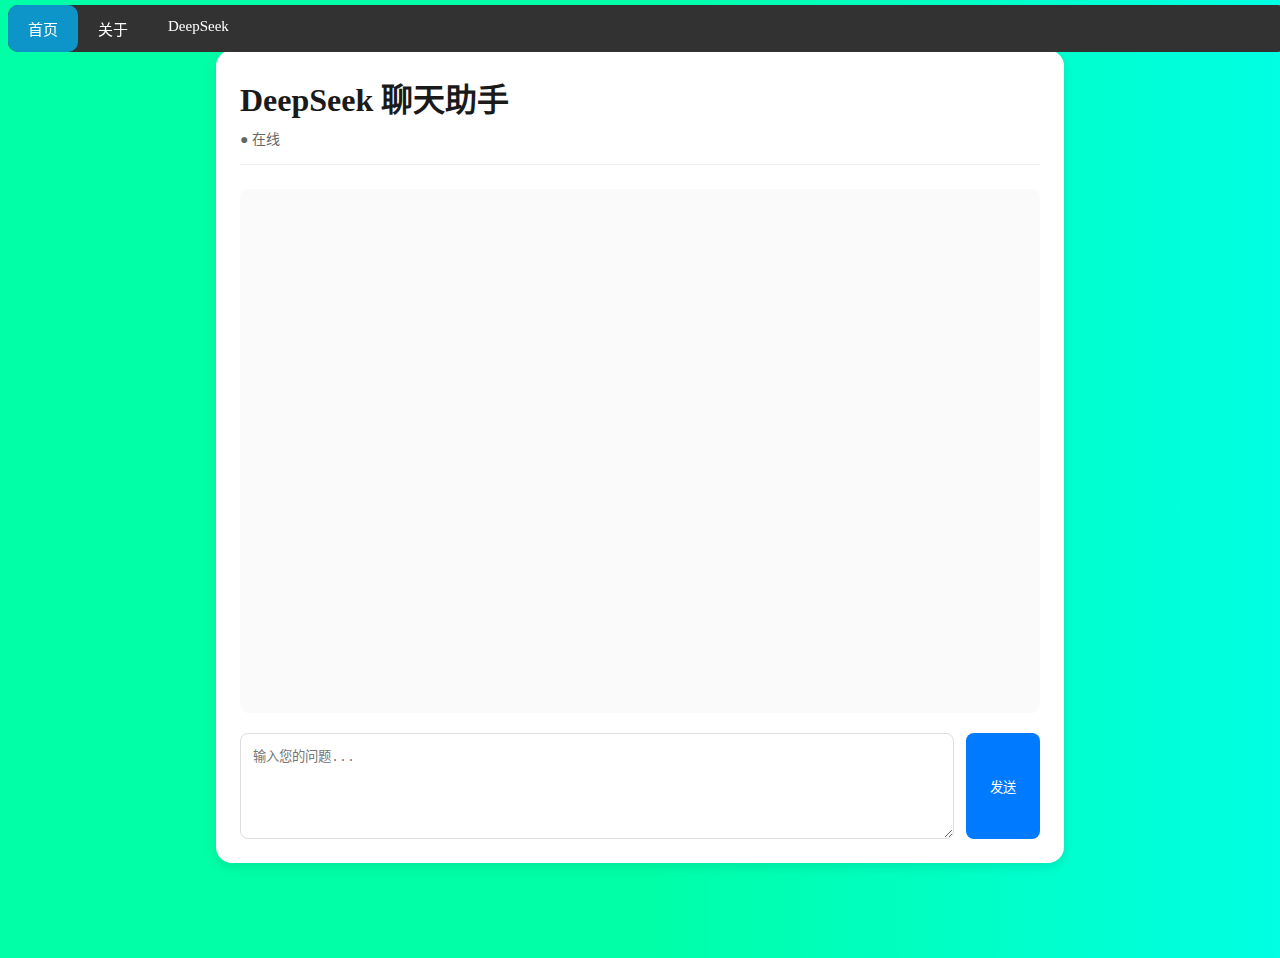
==== tplts.html @ f27940ab "Add files via upload" ====
<!DOCTYPE html>
<html lang="zh-CN">
<head>
    <meta charset="UTF-8">
    <title>DeepSeek 聊天助手(huishi的AI)</title>
    <link rel="stylesheet" href="style.css">
    <link rel="stylesheet" href="tpes.css">
</head>
<body>
    <!-- 导航栏结构 -->
    <div class="navbar">
        <a class="active" href="index.html">首页</a>
        <a href="homepage.html">关于</a>
        <a href="tplts.html">DeepSeek</a>
    </div>
    <div class="chat-container">
        <div class="header">
            <h1>DeepSeek 聊天助手</h1>
            <div class="status" id="status">● 在线</div>
        </div>

        <div class="chat-box" id="chatBox">
            <!-- 聊天记录将动态插入 -->
        </div>

        <div class="input-area">
            <textarea id="input" placeholder="输入您的问题..."></textarea>
            <button onclick="sendMessage()">发送</button>
        </div>
    </div>

    <script src="script.js"></script>
</body>
</html>
---- style.css ----
body {
    /* 将 body 的背景改为你提供的渐变 */
    background: linear-gradient(90deg, rgba(0,255,167,1) 50%, rgba(0,255,227,1) 100%);
    min-height: 100vh; /* 确保渐变占满整个屏幕 */
}

.chat-container {
    max-width: 800px;
    margin: 20px auto;
    background: white;
    border-radius: 16px;
    box-shadow: 0 4px 12px rgba(0,0,0,0.1);
    padding: 24px;
}

.header {
    border-bottom: 1px solid #eee;
    padding-bottom: 16px;
    margin-bottom: 24px;
}

.header h1 {
    margin: 0;
    color: #1a1a1a;
}

.status {
    color: #666;
    font-size: 14px;
    margin-top: 8px;
}

.chat-box {
    height: 500px;
    overflow-y: auto;
    padding: 12px;
    background: #fafafa;
    border-radius: 8px;
    margin-bottom: 20px;
}

.message {
    margin: 12px 0;
    padding: 12px 16px;
    border-radius: 12px;
    max-width: 80%;
}

.user-message {
    background: #007AFF;
    color: white;
    margin-left: auto;
}

.bot-message {
    background: #f0f0f5;
    color: #1a1a1a;
}

.input-area {
    display: flex;
    gap: 12px;
}

textarea {
    flex: 1;
    padding: 12px;
    border: 1px solid #ddd;
    border-radius: 8px;
    resize: vertical;
    min-height: 80px;
}

button {
    background: #007AFF;
    color: white;
    border: none;
    padding: 12px 24px;
    border-radius: 8px;
    cursor: pointer;
    transition: 0.2s;
}

button:hover {
    background: #0063cc;
}
---- tpes.css ----
.navbar {
    background-color: #323232; /* 背景颜色（深灰色） */
    overflow: hidden;      /* 清除浮动 */
    position: fixed; /* 固定定位 */
    width: 100%;    /* 占满宽度 */
    border-radius: 10px;
    align-items: center;
    text-align: center;
    top: 5px;
}

/* 导航链接样式 */
.navbar a {
    color: white;          /* 文字颜色 */
    text-align: center;    /* 文字居中 */
    padding: 13px 20px;    /* 内边距（上下14px，左右16px） */
    text-decoration: none;/* 去除下划线 */
    font-size: 15px;       /* 字体大小 */
    float: left;           /* 水平排列链接 */
    border-radius: 10px;
}

/* 鼠标悬停效果 */
.navbar a:hover {
    background-color: #dedede4a; /* 背景变浅灰 */
    color: black;          /* 文字变黑 */
}

/* 当前选中项（可选） */
.navbar a.active {
    background-color: #00b7ffbd; /*背景*/
    color: white;
    border-radius: 10px
}
.navbar a.active:hover {
    background-color: #00b7ff; /*背景*/
    color: white;
    border-radius: 10px
}
/* 内容区域增加顶部边距，避免被导航栏遮挡 */
body {
    margin-top: 50px; 
}
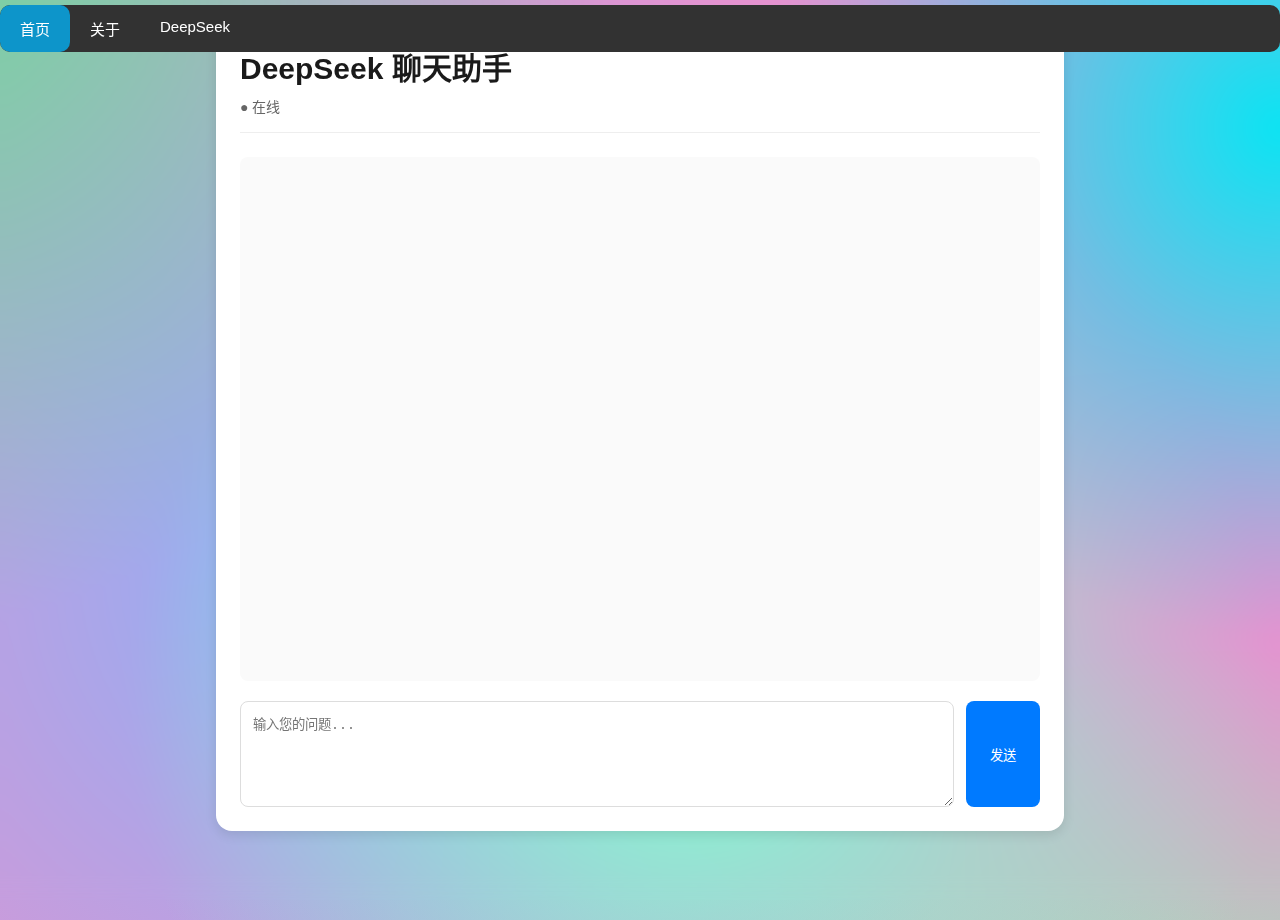
==== commit 5db1875e: "Add files via upload" ====
--- a/tplts.html
+++ b/tplts.html
@@ -5,6 +5,7 @@
     <title>DeepSeek 聊天助手(huishi的AI)</title>
     <link rel="stylesheet" href="style.css">
     <link rel="stylesheet" href="tpes.css">
+    <link rel="stylesheet" href="cpte.css">
 </head>
 <body>
     <!-- 导航栏结构 -->
--- a/cpte.css
+++ b/cpte.css
@@ -0,0 +1,139 @@
+:root {
+    font-size: 15px;
+  }
+  body {
+    font-family: 'Quicksand', sans-serif;
+    margin: 0;
+    min-height: 100vh;
+    background-color: #e493d0;
+    background-image: 
+      radial-gradient(closest-side, rgb(78, 235, 143), rgba(235, 105, 78, 0)),
+      radial-gradient(closest-side, rgb(11, 228, 243), rgba(243, 11, 164, 0)),
+      radial-gradient(closest-side, rgb(131, 254, 207), rgba(254, 234, 131, 0)),
+      radial-gradient(closest-side, rgb(142, 175, 245), rgba(170, 142, 245, 0)),
+      radial-gradient(closest-side, rgb(147, 248, 176), rgba(248, 192, 147, 0));
+    background-size: 
+      130vmax 130vmax,
+      80vmax 80vmax,
+      90vmax 90vmax,
+      110vmax 110vmax,
+      90vmax 90vmax;
+    background-position:
+      -80vmax -80vmax,
+      60vmax -30vmax,
+      10vmax 10vmax,
+      -30vmax -10vmax,
+      50vmax 50vmax;
+    background-repeat: no-repeat;
+    animation: 10s movement linear infinite;
+  }
+  
+  body::after {
+    content: '';
+    display: block;
+    position: fixed;
+    width: 100%;
+    height: 100%;
+    top: 0;
+    left: 0;
+    backdrop-filter: blur(10px);
+    -webkit-backdrop-filter: blur(10px);
+    z-index: -1; /* 将背景置于内容后面 */
+  }
+  
+  span {
+    position: relative;
+    z-index: 10; /* 确保内容在背景之上 */
+    display: flex;
+    min-height: 100vh;
+    width: 100%;
+    justify-content: center;
+    align-items: center;
+    font-size: 5rem;
+    color: transparent;
+    text-shadow:
+      0px 0px 1px rgba(255, 255, 255, .6),
+      0px 4px 4px rgba(0, 0, 0, .05);
+    letter-spacing: .2rem;
+  }
+  
+  @keyframes movement {
+    0%, 100% {
+      background-size: 
+        130vmax 130vmax,
+        80vmax 80vmax,
+        90vmax 90vmax,
+        110vmax 110vmax,
+        90vmax 90vmax;
+      background-position:
+        -80vmax -80vmax,
+        60vmax -30vmax,
+        10vmax 10vmax,
+        -30vmax -10vmax,
+        50vmax 50vmax;
+    }
+    25% {
+      background-size: 
+        100vmax 100vmax,
+        90vmax 90vmax,
+        100vmax 100vmax,
+        90vmax 90vmax,
+        60vmax 60vmax;
+      background-position:
+        -60vmax -90vmax,
+        50vmax -40vmax,
+        0vmax -20vmax,
+        -40vmax -20vmax,
+        40vmax 60vmax;
+    }
+    50% {
+      background-size: 
+        80vmax 80vmax,
+        110vmax 110vmax,
+        80vmax 80vmax,
+        60vmax 60vmax,
+        80vmax 80vmax;
+      background-position:
+        -50vmax -70vmax,
+        40vmax -30vmax,
+        10vmax 0vmax,
+        20vmax 10vmax,
+        30vmax 70vmax;
+    }
+    75% {
+      background-size: 
+        90vmax 90vmax,
+        90vmax 90vmax,
+        100vmax 100vmax,
+        90vmax 90vmax,
+        70vmax 70vmax;
+      background-position:
+        -50vmax -40vmax,
+        50vmax -30vmax,
+        20vmax 0vmax,
+        -10vmax 10vmax,
+        40vmax 60vmax;
+    }
+  }
+.box {
+    background: white;  /* 保持白色背景 */
+    width: 50%;
+    margin: 80px auto;
+    padding: 60px;
+    border-radius: 15px;
+    box-shadow: 0 0 10px rgba(0,0,0,0.1);
+}
+.box a.ned {
+    color: rgb(0, 0, 0);          /* 文字颜色 */
+    text-align: center;    /* 文字居中 */
+    padding: 14px 16px;    /* 内边距（上下14px，左右16px） */
+    text-decoration: none;/* 去除下划线 */
+    font-size: 17px;       /* 字体大小 */ 
+    background-color: #ffffff; /* 背景颜色（深灰色） */
+    padding: 20px 40px;
+    box-shadow: 0 0 10px rgba(0,0,0,0.1);
+}
+.box a.ned:hover {
+    color: rgb(0, 179, 255);          /* 文字颜色 */  
+    box-shadow: 0 0 30px rgba(0,0,0,0.1);
+}
